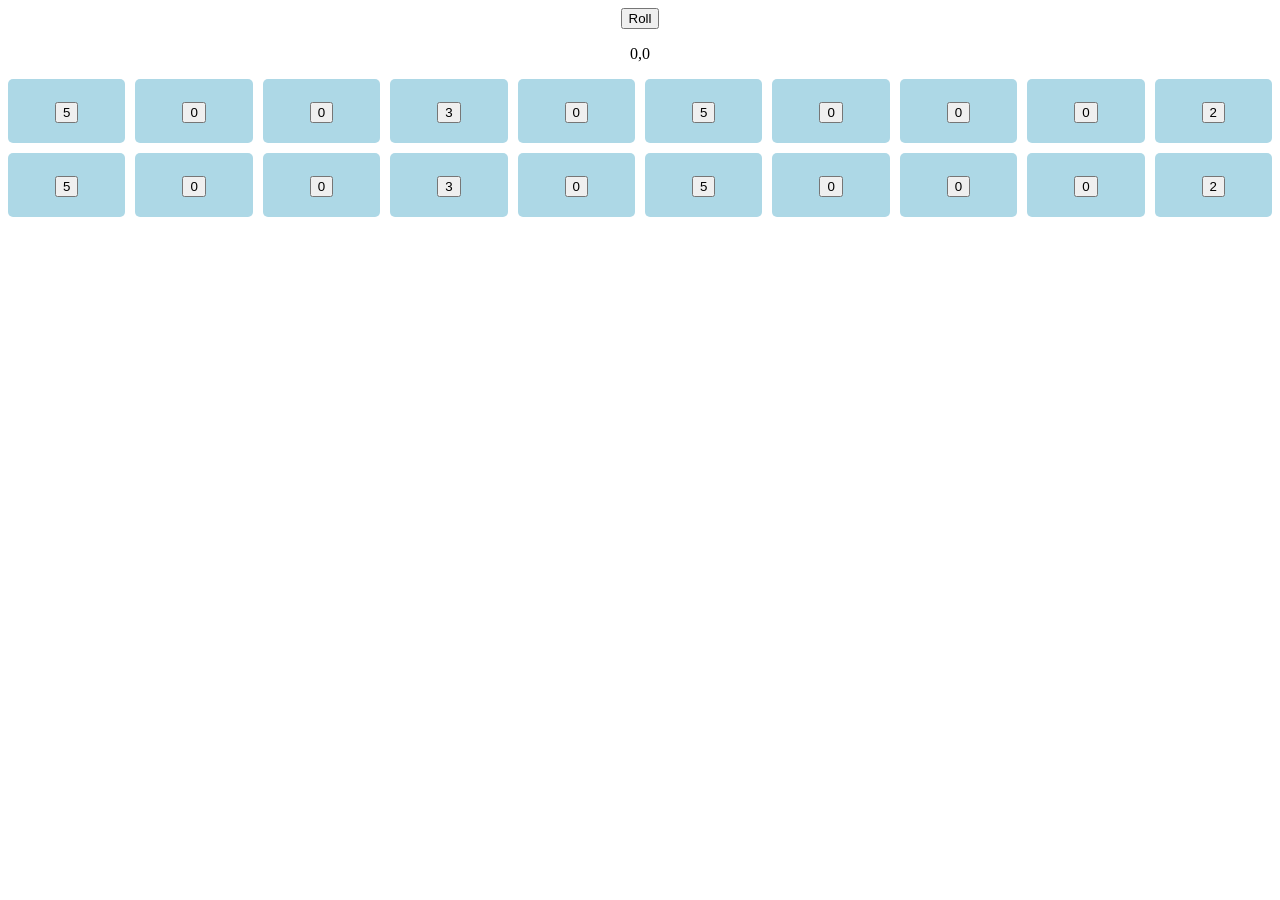
==== My VSCode Project/actual project/firstver.html @ 596a27a4 "Add files via upload" ====
<!DOCTYPE html>
<html>
<head>
    <style>
        body {
            background-color: rgb(rgb(255, 248, 157), green, blue);
            text-align: center;
        }
    </style>
  <title>Simple Grid</title>
  <link rel="stylesheet" href="style.css">
</head>
<body>
    <button
    onclick="roll()";
    >
        Roll
    </button>
    <p
    id="dice";
    style="text-align: center;"
    >
    0,0
    </p>
  <div class="grid-container">
    <div class="item";><button 
        onclick="play(this.innerText)";>
        5
    </button></div>
    <div class="item"><button 
        onclick="play(this.innerText)">
        0
    </button></div>
    <div class="item"><button 
        onclick="play(this.innerText)">
        0
    </button></div>
    <div class="item"><button 
        onclick="play(this.innerText)">
        3
    </button></div>
    <div class="item"><button 
        onclick="play(this.innerText)">
        0
    </button></div>
    <div class="item"><button 
        onclick="play(this.innerText)">
        5
    </button></div>
    <div class="item"><button 
        onclick="play(this.innerText)">
        0
    </button></div>
    <div class="item"><button 
        onclick="play(this.innerText)">
        0
    </button></div>
    <div class="item"><button 
        onclick="play(this.innerText)">
        0
    </button></div>
    <div class="item"><button 
        onclick="play(this.innerText)">
        2
    </button></div>
    <div class="item"><button 
        onclick="play(this.innerText)">
        5
    </button></div>
    <div class="item"><button 
        onclick="play(this.innerText)">
        0
    </button></div>
    <div class="item"><button 
        onclick="play(this.innerText)">
        0
    </button></div>
    <div class="item"><button 
        onclick="play(this.innerText)">
        3
    </button></div>
    <div class="item"><button 
        onclick="play(this.innerText)">
        0
    </button></div>
    <div class="item"><button 
        onclick="play(this.innerText)">
        5
    </button></div>
    <div class="item"><button 
        onclick="play(this.innerText)">
        0
    </button></div>
    <div class="item"><button 
        onclick="play(this.innerText)">
        0
    </button></div>
    <div class="item"><button 
        onclick="play(this.innerText)">
        0
    </button></div>
    <div class="item"><button 
        onclick="play(this.innerText)">
        2
    </button></div>
  </div>
  <script src="script.js"></script>
</body>
</html>
---- My VSCode Project/actual project/style.css ----
.grid-container {
  display: grid;
  grid-template-columns: repeat(10, 1fr);
  gap: 10px;
}

.item {
  background-color: lightblue;
  padding: 20px;
  text-align: center;
  font-size: 20px;
  border-radius: 5px;
}
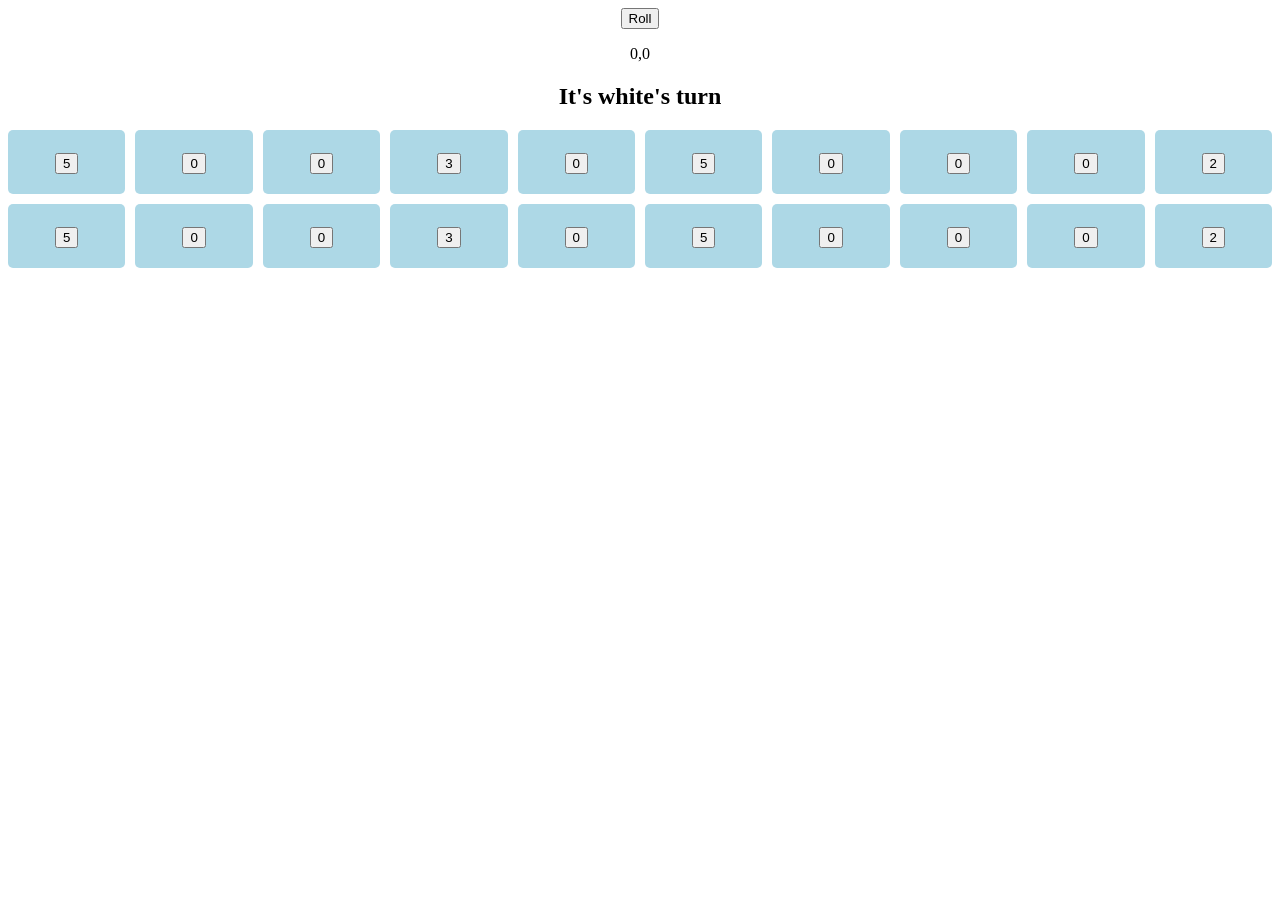
==== commit 3f8671e7: "hhh" ====
--- a/My VSCode Project/actual project/firstver.html
+++ b/My VSCode Project/actual project/firstver.html
@@ -22,6 +22,7 @@
     >
     0,0
     </p>
+    <h2 id="turnDisplay">It's white's turn</h2>
   <div class="grid-container">
     <div class="item";><button 
         onclick="play(this.innerText)";>
@@ -104,6 +105,7 @@
         2
     </button></div>
   </div>
-  <script src="script.js"></script>
+    <script src="script.js"></script>
 </body>
+</script>
 </html>
